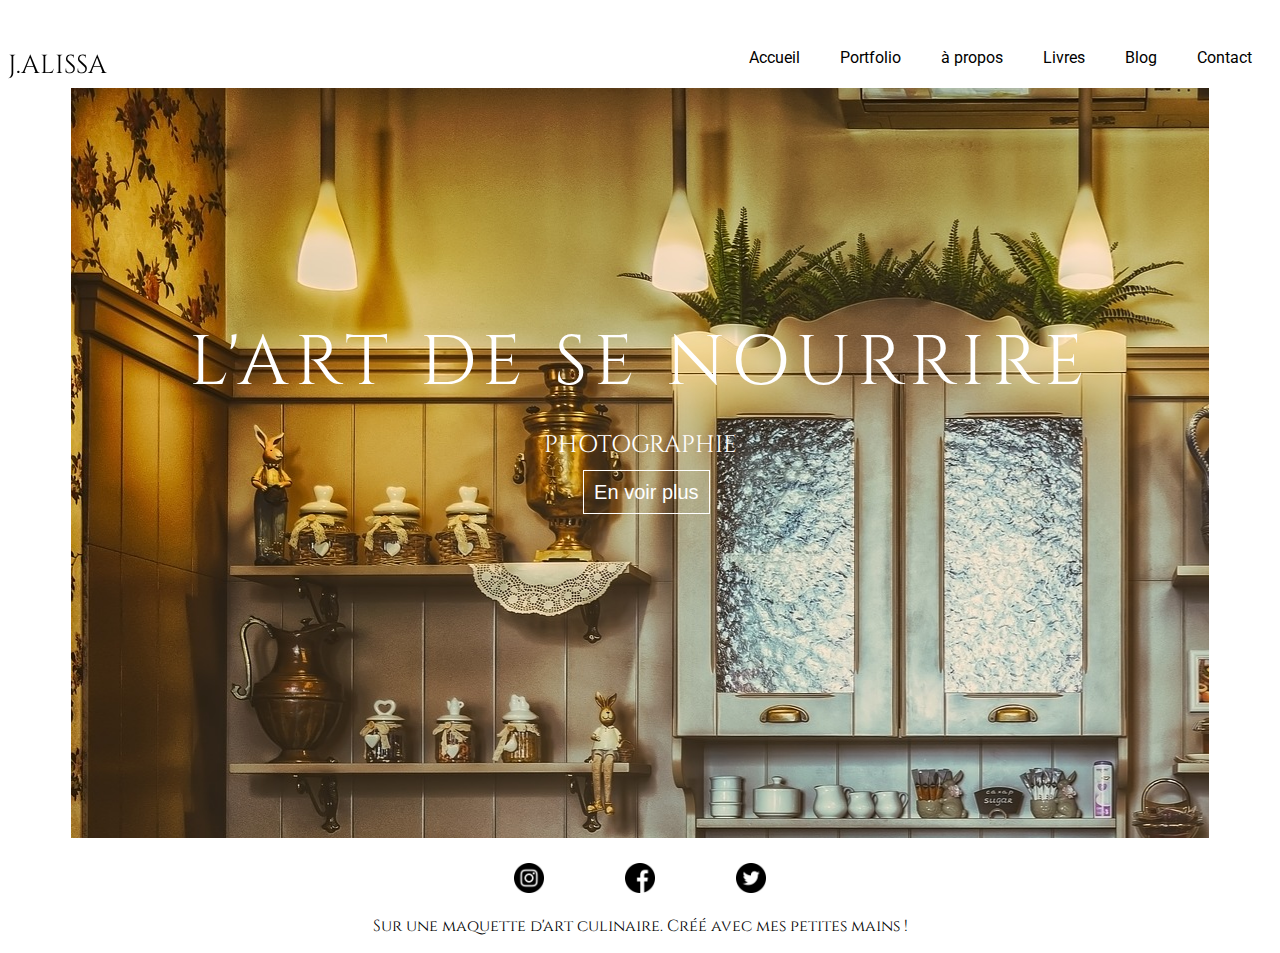
==== index.html @ 4f46cfb0 "Add files via upload" ====
<!DOCTYPE html>
<html lang="en">
  <head>
    <meta charset="UTF-8" />
    <meta name="viewport" content="width=device-width, initial-scale=1.0" />
    <title>My maquette</title>
    <link rel="stylesheet" href="index.css" />
  </head>
  <body>
    <header>
      <div class="content">
        <div id="title"><a href="./index.html"> J.ALISSA</a></div>
        <div class="menu">
          <li id="accueil"><a class="content-menu" href="">Accueil</a></li>
          <li id="portfolio"><a class="content-menu" href="">Portfolio</a></li>
          <li id="aPropos"><a class="content-menu" href="">à propos</a></li>
          <li id="livres"><a class="content-menu" href="">Livres</a></li>
          <li id="blog"><a class="content-menu" href="">Blog</a></li>
          <li id="contact"><a class="content-menu" href=""> Contact</a></li>
        </div>
      </div>
    </header>
    <main id="content">
      <div id="text-content">
        <span id="page-title"> <h1>L'ART DE SE NOURRIRE</h1></span>
        <span id="page-subtitle"><h2>PHOTOGRAPHIE</h2></span>
      </div>
      <div class="button">
        <a href="http://">En voir plus</a>
      </div>
    </main>
    <footer>
      <div class="social-media">
        <li class="social-liste">
          <a href="https://instagram.com"
            ><img class="social-icon" src="./assets/img/icon/instagram-sketched.png"
          /></a>
        </li>
        <li class="social-liste">
          <a href="https://facebook.com"
            ><img class="social-icon" src="./assets/img/icon/facebook.png"
          /></a>
        </li>
        <li class="social-liste">
          <a href="https://twitter.com"
            ><img class="social-icon" src="./assets/img/icon/twitter.png"
          /></a>
        </li>
      </div>
      <p class="footer-content">
        Sur une maquette d'art culinaire. Créé avec mes petites mains !
      </p>
    </footer>
  </body>
</html>
---- index.css ----
@import url("https://fonts.googleapis.com/css2?family=Cinzel:wght@400;700;900&display=swap");
@import url("https://fonts.googleapis.com/css2?family=Roboto:wght@100;300&display=swap");

html {
  font-family: "Cinzel";
}

header {
  height: 60px;
  position: sticky;
  width: 100%;
  padding-top: 20px;
  top: 0;
  background-color: white;
}

.content {
  display: flex;
  margin-top: 20px;
  justify-content: space-between;
}

a {
  text-decoration: none;
  color: black;
}
.content-menu:hover {
  color: gray;
}

#title {
  font-size: 26px;
  position: sticky;
  top: 20px;
}

.menu {
  display: flex;
  font-family: "Roboto";
  list-style: none;
}

.content-menu {
  padding: 0px 20px;
  margin-top: 10px;
}

#content {
  background-image: url("./assets/img/background/hotel-3728754_1920.jpg");
  margin: auto;
  width: 90%;
  height: 750px;
  animation: fadein 2s;
}

#page-title h1 {
  padding-top: 20%;
  text-align: center;
  position: relative;
  color: white;
  font-size: 70px;
  letter-spacing: 0.1em;
  margin: 0;
  font-weight: lighter;
}

#page-subtitle h2 {
  text-align: center;
  color: white;
  font-weight: lighter;
}
.button a {
  text-align: center;
  border: solid white 1px;
  font-family: Arial, Helvetica, sans-serif;
  margin-left: 45%;
  font-size: 20px;
  font-weight: lighter;
  color: white;
  padding: 10px;
  transition: all 0.5s ease-out;
}
.button a:hover {
  border-color: #54310c;
  background-color: #54310c;
}

.footer-content {
  text-align: center;
  font-size: 12pt;
}

.social-media {
  margin-top: 2%;
  width: 20%;
  display: flex;
  justify-content: space-between;
  margin-left:40%;
  text-decoration: none;
}
.social-icon {
  width: 30px;
}
.social-liste{
  list-style: none;
}
@keyframes fadein {
  from {
    opacity: 0;
  }
  to {
    opacity: 1;
  }
}
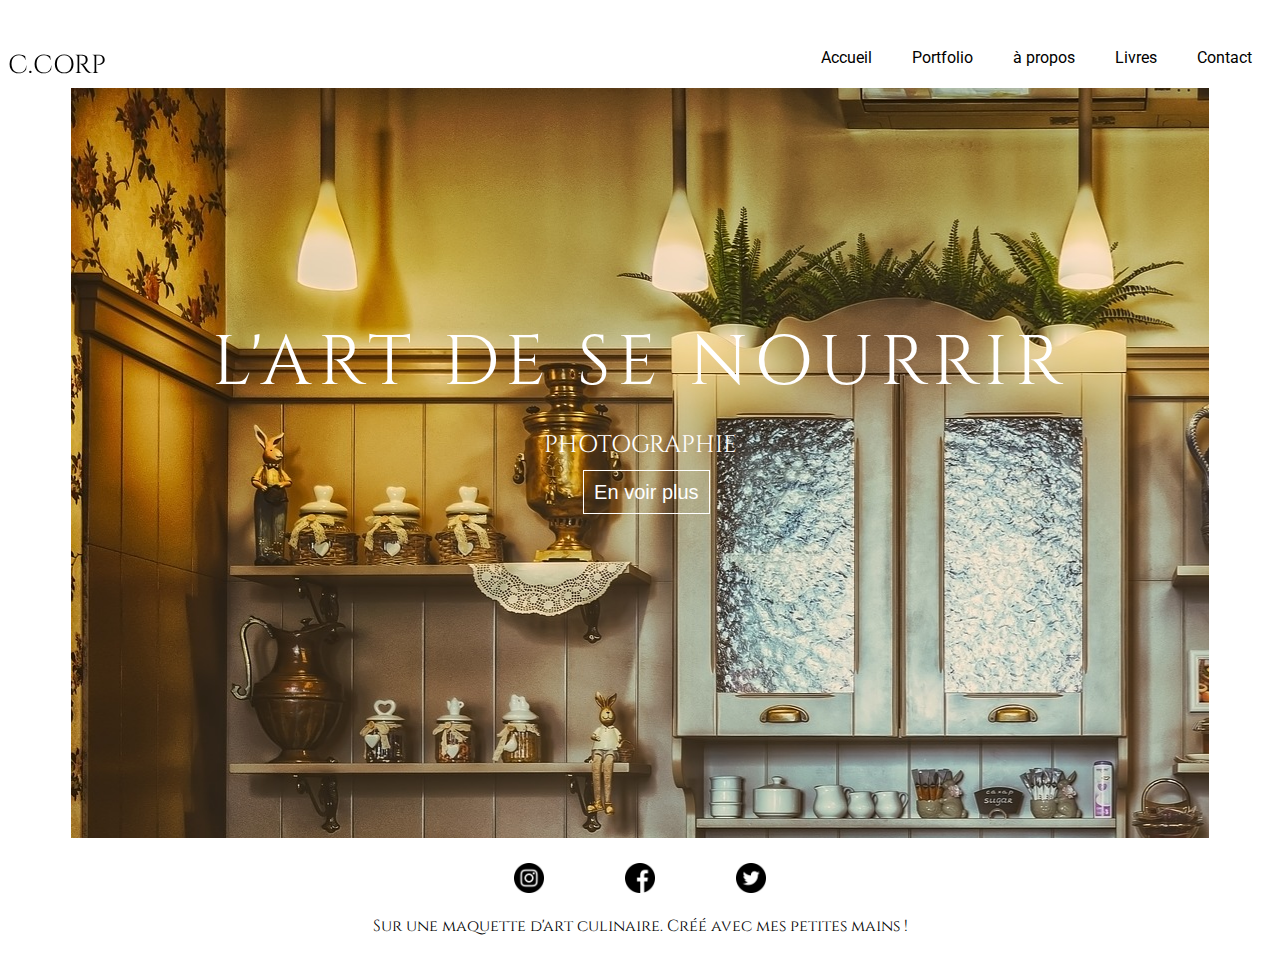
==== commit f589e871: "Add files via upload" ====
--- a/index.html
+++ b/index.html
@@ -4,25 +4,24 @@
     <meta charset="UTF-8" />
     <meta name="viewport" content="width=device-width, initial-scale=1.0" />
     <title>My maquette</title>
-    <link rel="stylesheet" href="index.css" />
+    <link rel="stylesheet" href="./style/index.css" />
   </head>
   <body>
     <header>
       <div class="content">
-        <div id="title"><a href="./index.html"> J.ALISSA</a></div>
+        <div id="title"><a href="./index.html"> C.CORP</a></div>
         <div class="menu">
-          <li id="accueil"><a class="content-menu" href="">Accueil</a></li>
-          <li id="portfolio"><a class="content-menu" href="">Portfolio</a></li>
-          <li id="aPropos"><a class="content-menu" href="">à propos</a></li>
-          <li id="livres"><a class="content-menu" href="">Livres</a></li>
-          <li id="blog"><a class="content-menu" href="">Blog</a></li>
-          <li id="contact"><a class="content-menu" href=""> Contact</a></li>
+          <li id="accueil"><a class="content-menu" href="./index.html">Accueil</a></li>
+          <li id="portfolio"><a class="content-menu" href="./portefolio.html">Portfolio</a></li>
+          <li id="aPropos"><a class="content-menu" href="./a-propos.html">à propos</a></li>
+          <li id="livres"><a class="content-menu" href="./livres.html">Livres</a></li>
+          <li id="contact"><a class="content-menu" href="contact"> Contact</a></li>
         </div>
       </div>
     </header>
     <main id="content">
       <div id="text-content">
-        <span id="page-title"> <h1>L'ART DE SE NOURRIRE</h1></span>
+        <span id="page-title"> <h1>L'ART DE SE NOURRIR</h1></span>
         <span id="page-subtitle"><h2>PHOTOGRAPHIE</h2></span>
       </div>
       <div class="button">
@@ -31,17 +30,17 @@
     </main>
     <footer>
       <div class="social-media">
-        <li class="social-liste">
+        <li class="social-liste" >
           <a href="https://instagram.com"
             ><img class="social-icon" src="./assets/img/icon/instagram-sketched.png"
           /></a>
         </li>
-        <li class="social-liste">
+        <li class="social-liste" >
           <a href="https://facebook.com"
             ><img class="social-icon" src="./assets/img/icon/facebook.png"
           /></a>
         </li>
-        <li class="social-liste">
+        <li class="social-liste" >
           <a href="https://twitter.com"
             ><img class="social-icon" src="./assets/img/icon/twitter.png"
           /></a>
--- a/style/index.css
+++ b/style/index.css
@@ -0,0 +1,115 @@
+@import url("https://fonts.googleapis.com/css2?family=Cinzel:wght@400;700;900&display=swap");
+@import url("https://fonts.googleapis.com/css2?family=Roboto:wght@100;300&display=swap");
+
+html {
+  font-family: "Cinzel";
+}
+
+header {
+  height: 60px;
+  position: sticky;
+  width: 100%;
+  padding-top: 20px;
+  top: 0;
+  background-color: white;
+  z-index: 1;
+}
+
+.content {
+  display: flex;
+  margin-top: 20px;
+  justify-content: space-between;
+}
+
+a {
+  text-decoration: none;
+  color: black;
+}
+.content-menu:hover {
+  color: gray;
+}
+
+#title {
+  font-size: 26px;
+  position: sticky;
+  top: 20px;
+}
+
+.menu {
+  display: flex;
+  font-family: "Roboto";
+  list-style: none;
+}
+
+.content-menu {
+  padding: 0px 20px;
+  margin-top: 10px;
+}
+
+#content {
+  background-image: url("../assets/img/background/hotel-3728754_1920.jpg");
+  margin: auto;
+  width: 90%;
+  height: 750px;
+  animation: fadein 2s;
+}
+
+#page-title h1 {
+  padding-top: 20%;
+  text-align: center;
+  position: relative;
+  color: white;
+  font-size: 70px;
+  letter-spacing: 0.1em;
+  margin: 0;
+  font-weight: lighter;
+}
+
+#page-subtitle h2 {
+  text-align: center;
+  color: white;
+  font-weight: lighter;
+}
+.button a {
+  text-align: center;
+  border: solid white 1px;
+  font-family: Arial, Helvetica, sans-serif;
+  margin-left: 45%;
+  font-size: 20px;
+  font-weight: lighter;
+  color: white;
+  padding: 10px;
+  transition: all 0.5s ease-out;
+}
+.button a:hover {
+  border-color: #54310c;
+  background-color: #54310c;
+}
+
+.footer-content {
+  text-align: center;
+  font-size: 12pt;
+}
+
+.social-media {
+  margin-top: 2%;
+  width: 20%;
+  display: flex;
+  justify-content: space-between;
+  margin-left:40%;
+  text-decoration: none;
+}
+.social-icon {
+  width: 30px;
+}
+.social-liste{
+  list-style: none;
+}
+@keyframes fadein {
+  from {
+    opacity: 0;
+  }
+  to {
+    opacity: 1;
+  }
+}
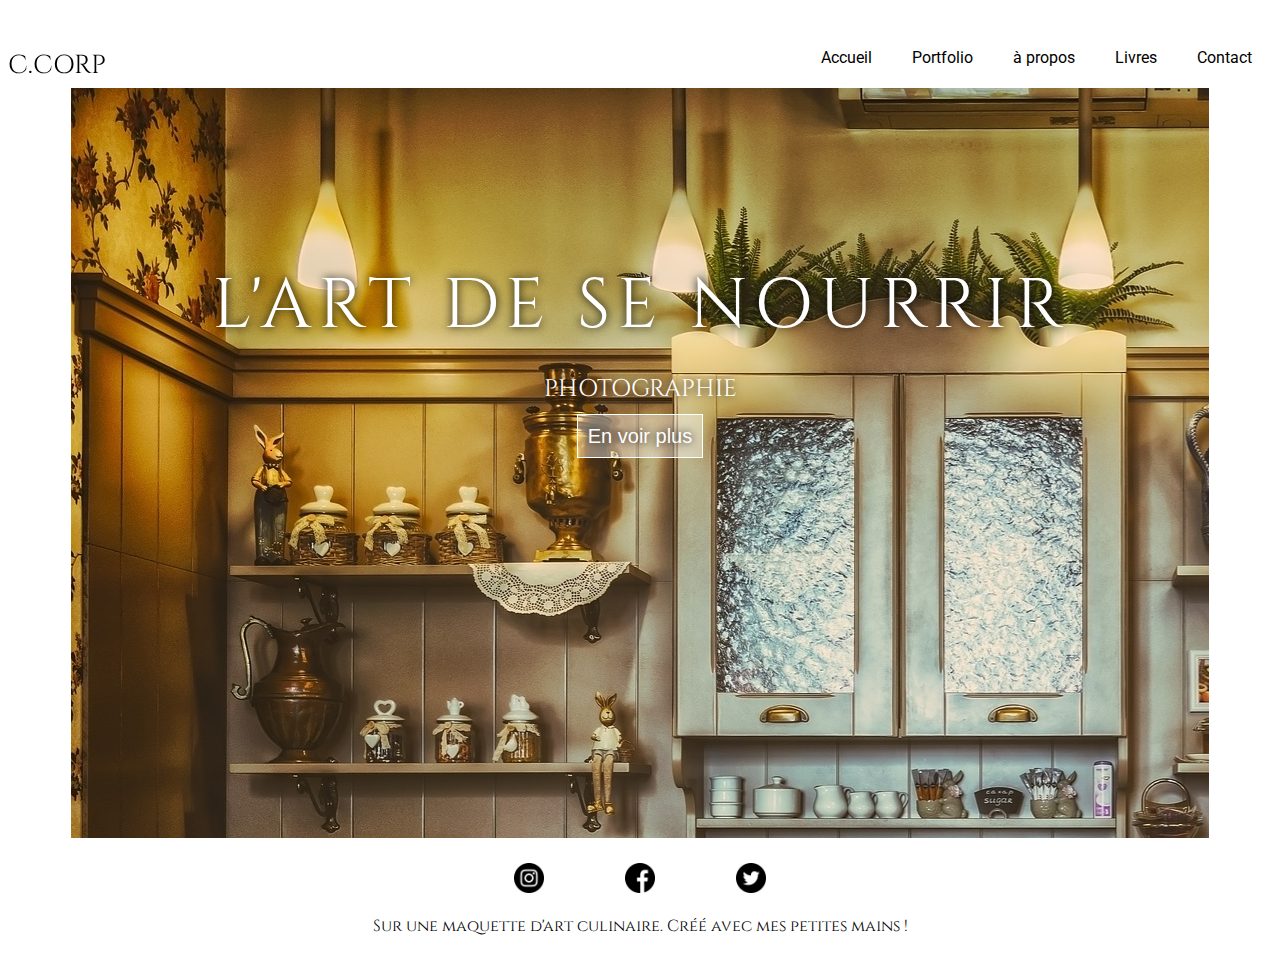
==== commit 4d9c8fb4: "wip" ====
--- a/index.html
+++ b/index.html
@@ -12,8 +12,8 @@
         <div id="title"><a href="./index.html"> C.CORP</a></div>
         <div class="menu">
           <li id="accueil"><a class="content-menu" href="./index.html">Accueil</a></li>
-          <li id="portfolio"><a class="content-menu" href="./portefolio.html">Portfolio</a></li>
-          <li id="aPropos"><a class="content-menu" href="./a-propos.html">à propos</a></li>
+          <li id="portfolio"><a class="content-menu" href="pages\portefolio.html">Portfolio</a></li>
+          <li id="aPropos"><a class="content-menu" href="pages\a-propos.html">à propos</a></li>
           <li id="livres"><a class="content-menu" href="./livres.html">Livres</a></li>
           <li id="contact"><a class="content-menu" href="contact"> Contact</a></li>
         </div>
@@ -23,10 +23,11 @@
       <div id="text-content">
         <span id="page-title"> <h1>L'ART DE SE NOURRIR</h1></span>
         <span id="page-subtitle"><h2>PHOTOGRAPHIE</h2></span>
+        <div class="button">
+          <a href="http://">En voir plus</a>
+        </div>
       </div>
-      <div class="button">
-        <a href="http://">En voir plus</a>
-      </div>
+     
     </main>
     <footer>
       <div class="social-media">
--- a/style/index.css
+++ b/style/index.css
@@ -54,32 +54,40 @@
   animation: fadein 2s;
 }
 
+#text-content{
+  display: flex;
+  flex-direction: column;
+  justify-content: center;
+  align-items: center;
+}
+
 #page-title h1 {
   padding-top: 20%;
-  text-align: center;
-  position: relative;
   color: white;
   font-size: 70px;
   letter-spacing: 0.1em;
   margin: 0;
   font-weight: lighter;
+  text-shadow: 0px 0px 10px black;
 }
 
 #page-subtitle h2 {
   text-align: center;
   color: white;
   font-weight: lighter;
+  text-shadow: 0px 0px 10px black;
 }
 .button a {
   text-align: center;
   border: solid white 1px;
   font-family: Arial, Helvetica, sans-serif;
-  margin-left: 45%;
   font-size: 20px;
   font-weight: lighter;
   color: white;
   padding: 10px;
   transition: all 0.5s ease-out;
+  text-shadow:0px 0px 10px black;
+  background-color: rgb(255, 253, 251 , 0.4) ;
 }
 .button a:hover {
   border-color: #54310c;
